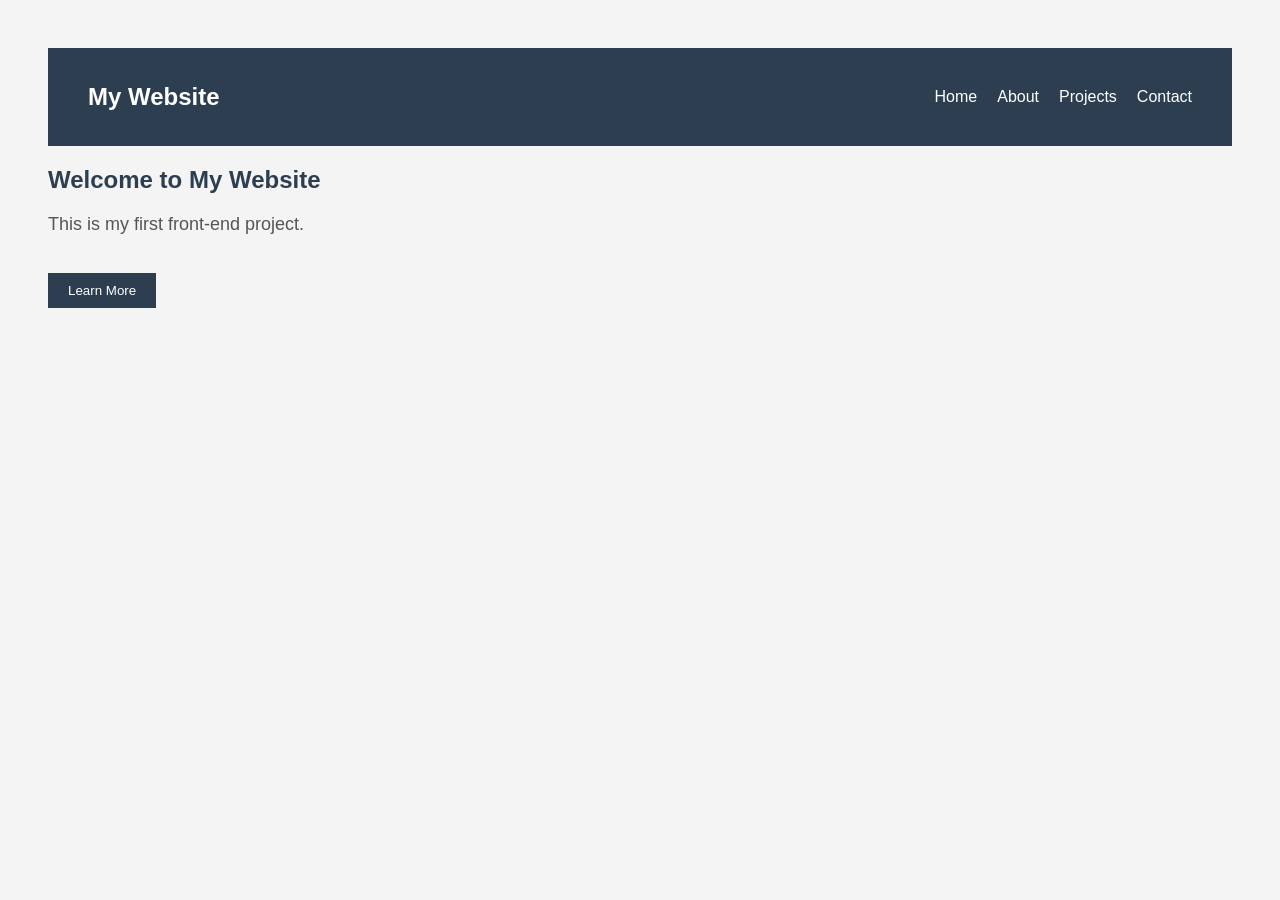
==== project/index.html @ 85fb18d3 "Added navigation and CSS styling" ====
<!DOCTYPE html>
<html lang="en">
<head>
     <link rel="stylesheet" href="style.css">
    <meta charset="UTF-8">
    <meta name="viewport" content="width=device-width, initial-scale=1.0">
    <title>My Front-End Project</title>
</head>
<body>

  <body>

    <nav>
        <h2>My Website</h2>

        <ul>
            <li><a href="#">Home</a></li>
            <li><a href="#">About</a></li>
            <li><a href="#">Projects</a></li>
            <li><a href="#">Contact</a></li>
        </ul>
    </nav>

    <section>
        <h1>Welcome to My Website</h1>

        <p>This is my first front-end project.</p>

        <button>Learn More</button>
    </section>

</body>
</body>
</html>
---- project/style.css ----
body {
    background-color: #f4f4f4;
    font-family: Arial, sans-serif;
    padding: 40px;
}

h1 {
    color: #2c3e50;
}

p {
    color: #555;
    font-size: 18px;
}
nav {
    display: flex;
    justify-content: space-between;
    align-items: center;
    background-color: #2c3e50;
    padding: 15px 40px;
}

nav h2 {
    color: white;
}

nav ul {
    display: flex;
    list-style: none;
    gap: 20px;
}

nav a {
    color: white;
    text-decoration: none;
}

button {
    margin-top: 20px;
    padding: 10px 20px;
    border: none;
    background-color: #2c3e50;
    color: white;
    cursor: pointer;
}
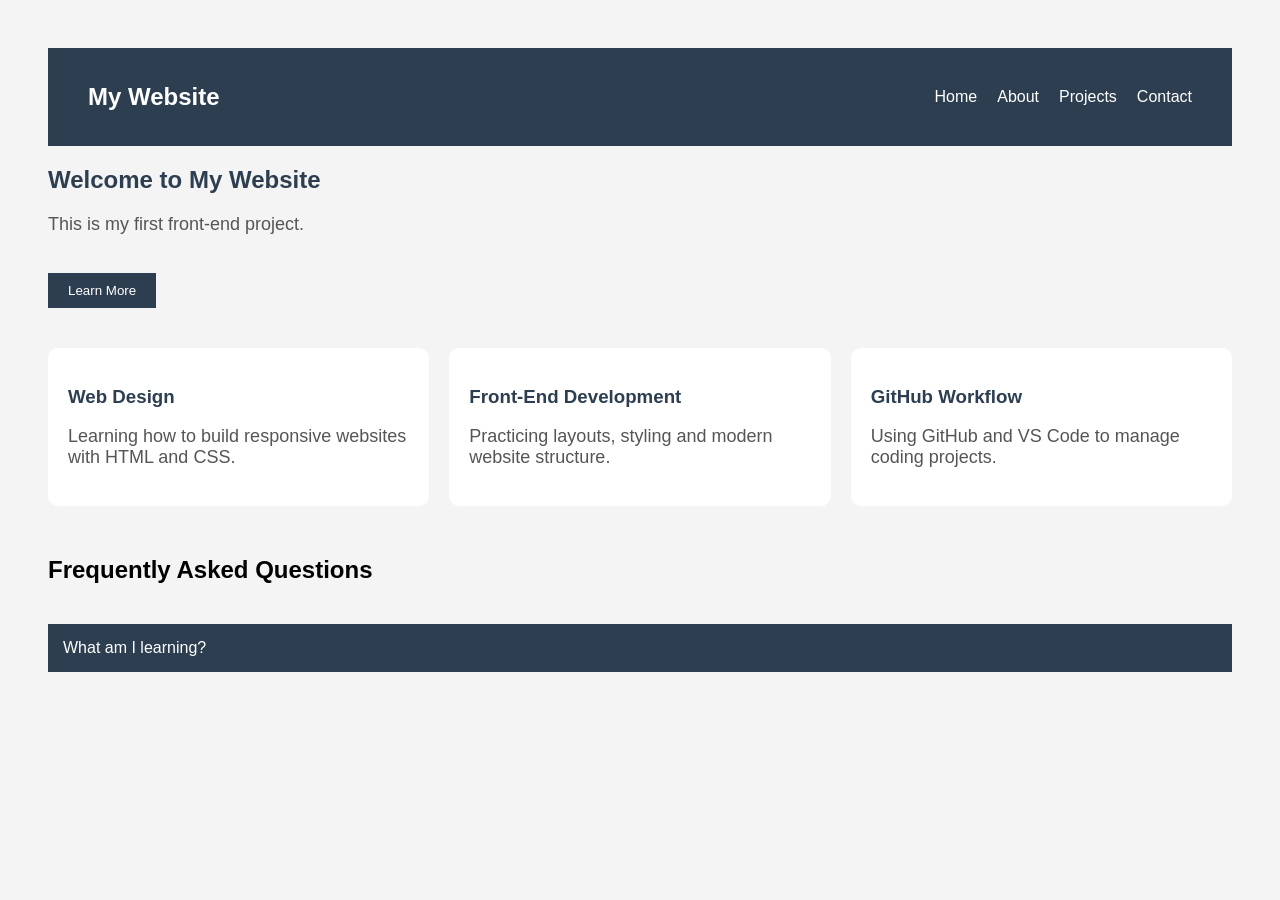
==== commit 3740d785: "Added responsive layout and JavaScript FAQ section" ====
--- a/project/index.html
+++ b/project/index.html
@@ -28,7 +28,43 @@
 
         <button>Learn More</button>
     </section>
+    <section class="cards">
 
-</body>
+    <div class="card">
+        <h3>Web Design</h3>
+        <p>Learning how to build responsive websites with HTML and CSS.</p>
+    </div>
+
+    <div class="card">
+        <h3>Front-End Development</h3>
+        <p>Practicing layouts, styling and modern website structure.</p>
+    </div>
+
+    <div class="card">
+        <h3>GitHub Workflow</h3>
+        <p>Using GitHub and VS Code to manage coding projects.</p>
+    </div>
+
+</section>
+<section class="faq">
+
+    <h2>Frequently Asked Questions</h2>
+
+    <div class="faq-item">
+        <button class="faq-question">
+            What am I learning?
+        </button>
+
+        <p class="faq-answer">
+            I am learning HTML, CSS, JavaScript and responsive web design.
+        </p>
+    </div>
+
+</section>
+
+
+<script src="script.js"></script>
 </body>
 </html>
+
+
--- a/project/style.css
+++ b/project/style.css
@@ -42,4 +42,58 @@
     background-color: #2c3e50;
     color: white;
     cursor: pointer;
-}+}
+.cards {
+    display: grid;
+    grid-template-columns: repeat(3, 1fr);
+    gap: 20px;
+    margin-top: 40px;
+}
+
+.card {
+    background-color: white;
+    padding: 20px;
+    border-radius: 10px;
+}
+
+.card h3 {
+    margin-bottom: 10px;
+    color: #2c3e50;
+}
+@media (max-width: 768px) {
+
+    nav {
+        flex-direction: column;
+        gap: 15px;
+    }
+
+    nav ul {
+        flex-direction: column;
+        text-align: center;
+        padding: 0;
+    }
+
+    .cards {
+        grid-template-columns: 1fr;
+    }
+
+}
+.faq {
+    margin-top: 50px;
+}
+
+.faq-question {
+    width: 100%;
+    text-align: left;
+    padding: 15px;
+    font-size: 16px;
+}
+
+.faq-answer {
+    display: none;
+    background-color: white;
+    padding: 15px;
+    margin-top: 5px;
+    
+
+}
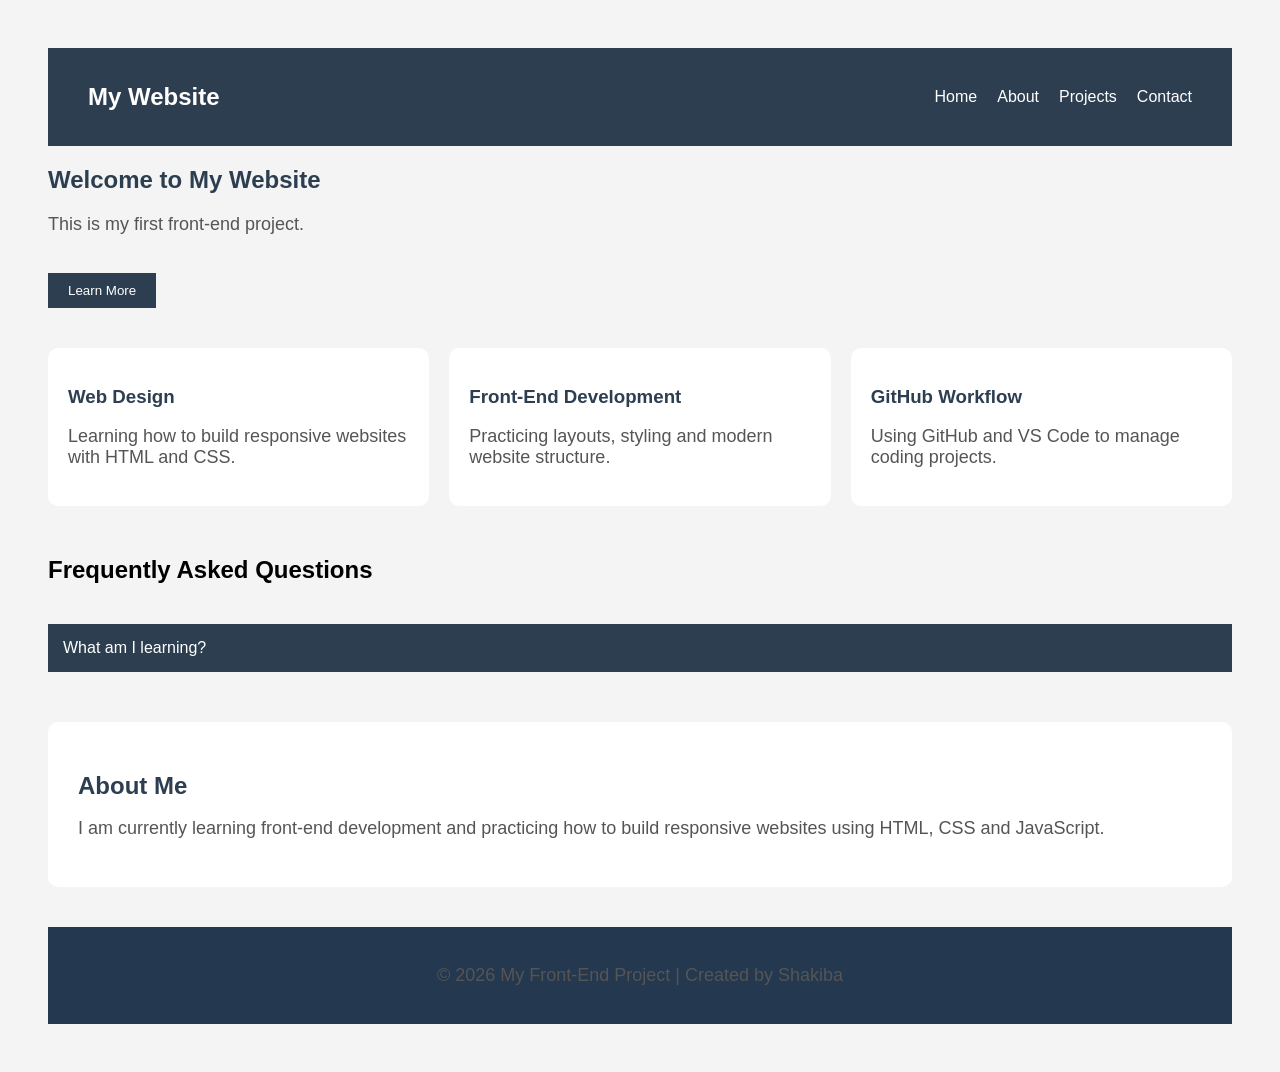
==== commit 2a407707: "Added responsive design and JavaScript interaction" ====
--- a/project/index.html
+++ b/project/index.html
@@ -26,7 +26,7 @@
 
         <p>This is my first front-end project.</p>
 
-        <button>Learn More</button>
+        <button class="btn">Learn More</button>
     </section>
     <section class="cards">
 
@@ -61,9 +61,22 @@
     </div>
 
 </section>
+<section class="about">
+
+    <h2>About Me</h2>
+
+    <p>
+        I am currently learning front-end development and practicing how to build responsive websites using HTML, CSS and JavaScript.
+    </p>
+
+</section>
+<footer>
+    <p>© 2026 My Front-End Project | Created by Shakiba</p>
+</footer>
 
 
 <script src="script.js"></script>
+
 </body>
 </html>
 
--- a/project/style.css
+++ b/project/style.css
@@ -97,3 +97,41 @@
     
 
 }
+.about {
+    background-color: white;
+    padding: 30px;
+    margin-top: 50px;
+    border-radius: 10px;
+}
+
+.about h2 {
+    margin-bottom: 15px;
+    color: #2c3e50;
+}
+footer {
+    background-color: #24384f;
+    color: white;
+    text-align: center;
+    padding: 20px;
+    margin-top: 40px;
+}
+@media (max-width: 768px) {
+
+    nav {
+        flex-direction: column;
+        align-items: center;
+    }
+
+    .cards {
+        flex-direction: column;
+    }
+
+    .card {
+        width: 100%;
+        margin-bottom: 20px;
+    }
+
+    h1 {
+        font-size: 40px;
+    }
+}
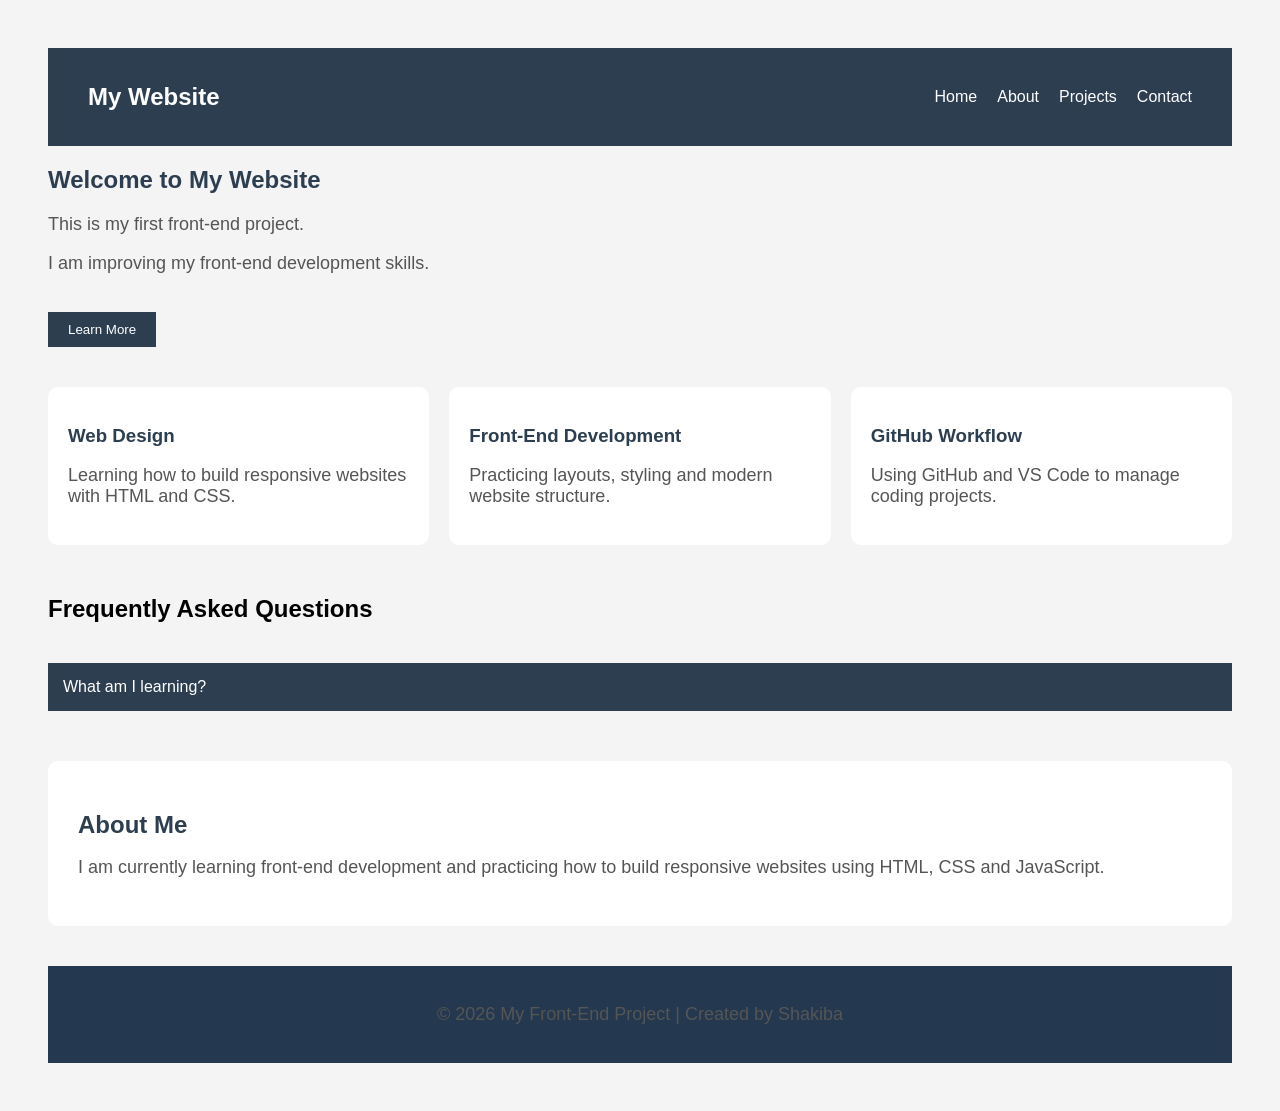
==== commit 0b96c63d: "Updated homepage text" ====
--- a/project/index.html
+++ b/project/index.html
@@ -25,6 +25,7 @@
         <h1>Welcome to My Website</h1>
 
         <p>This is my first front-end project.</p>
+        <p>I am improving my front-end development skills.</p>
 
         <button class="btn">Learn More</button>
     </section>
